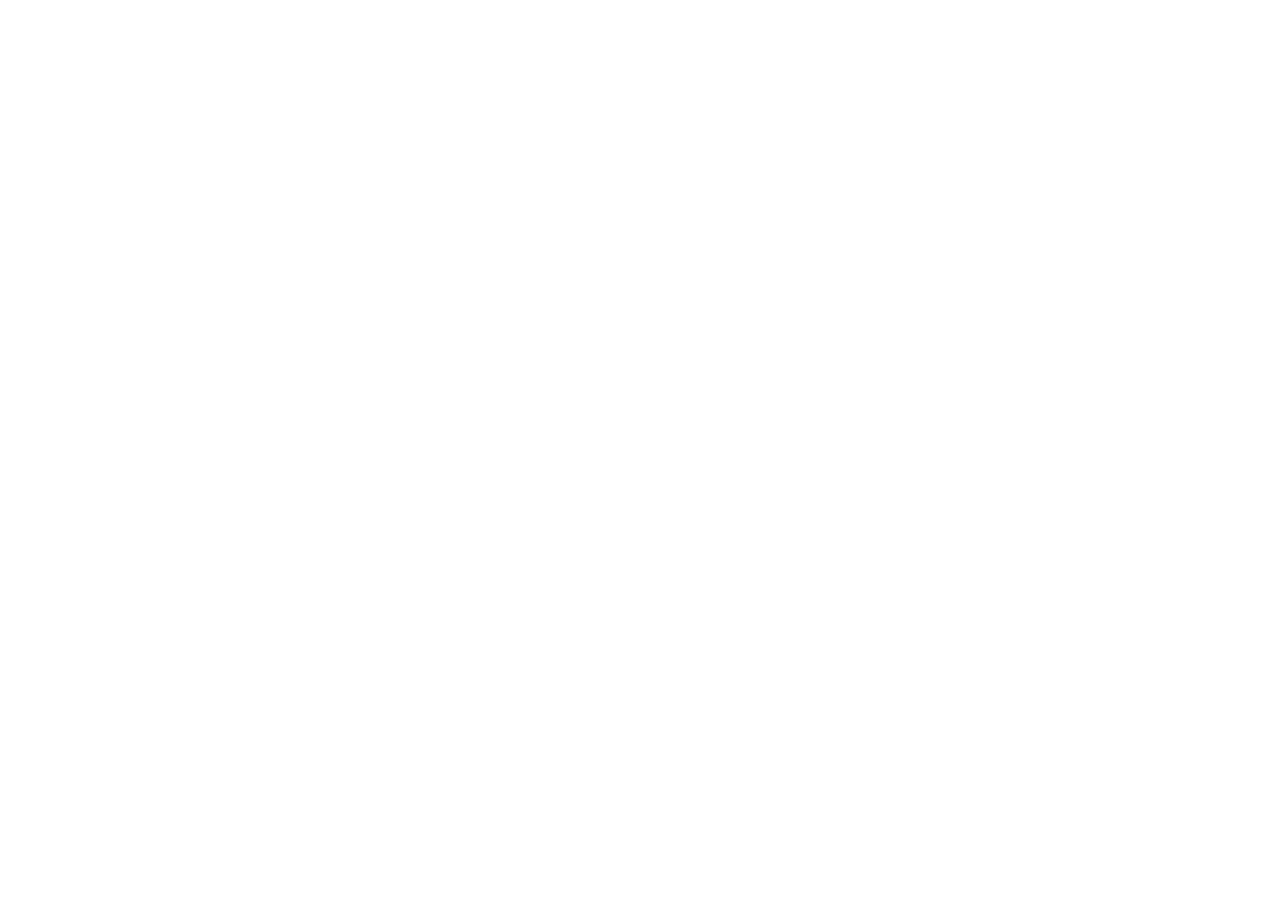
==== index.html @ 79c1bd39 "segundo-commit" ====
<!DOCTYPE html>
<html lang="pt-brgit stat">
<head>
    <meta charset="UTF-8">
    <meta http-equiv="X-UA-Compatible" content="IE=edge">
    <meta name="viewport" content="width=device-width, initial-scale=1.0">
    <title>Document</title>
</head>
<body>
    
</body>
</html>
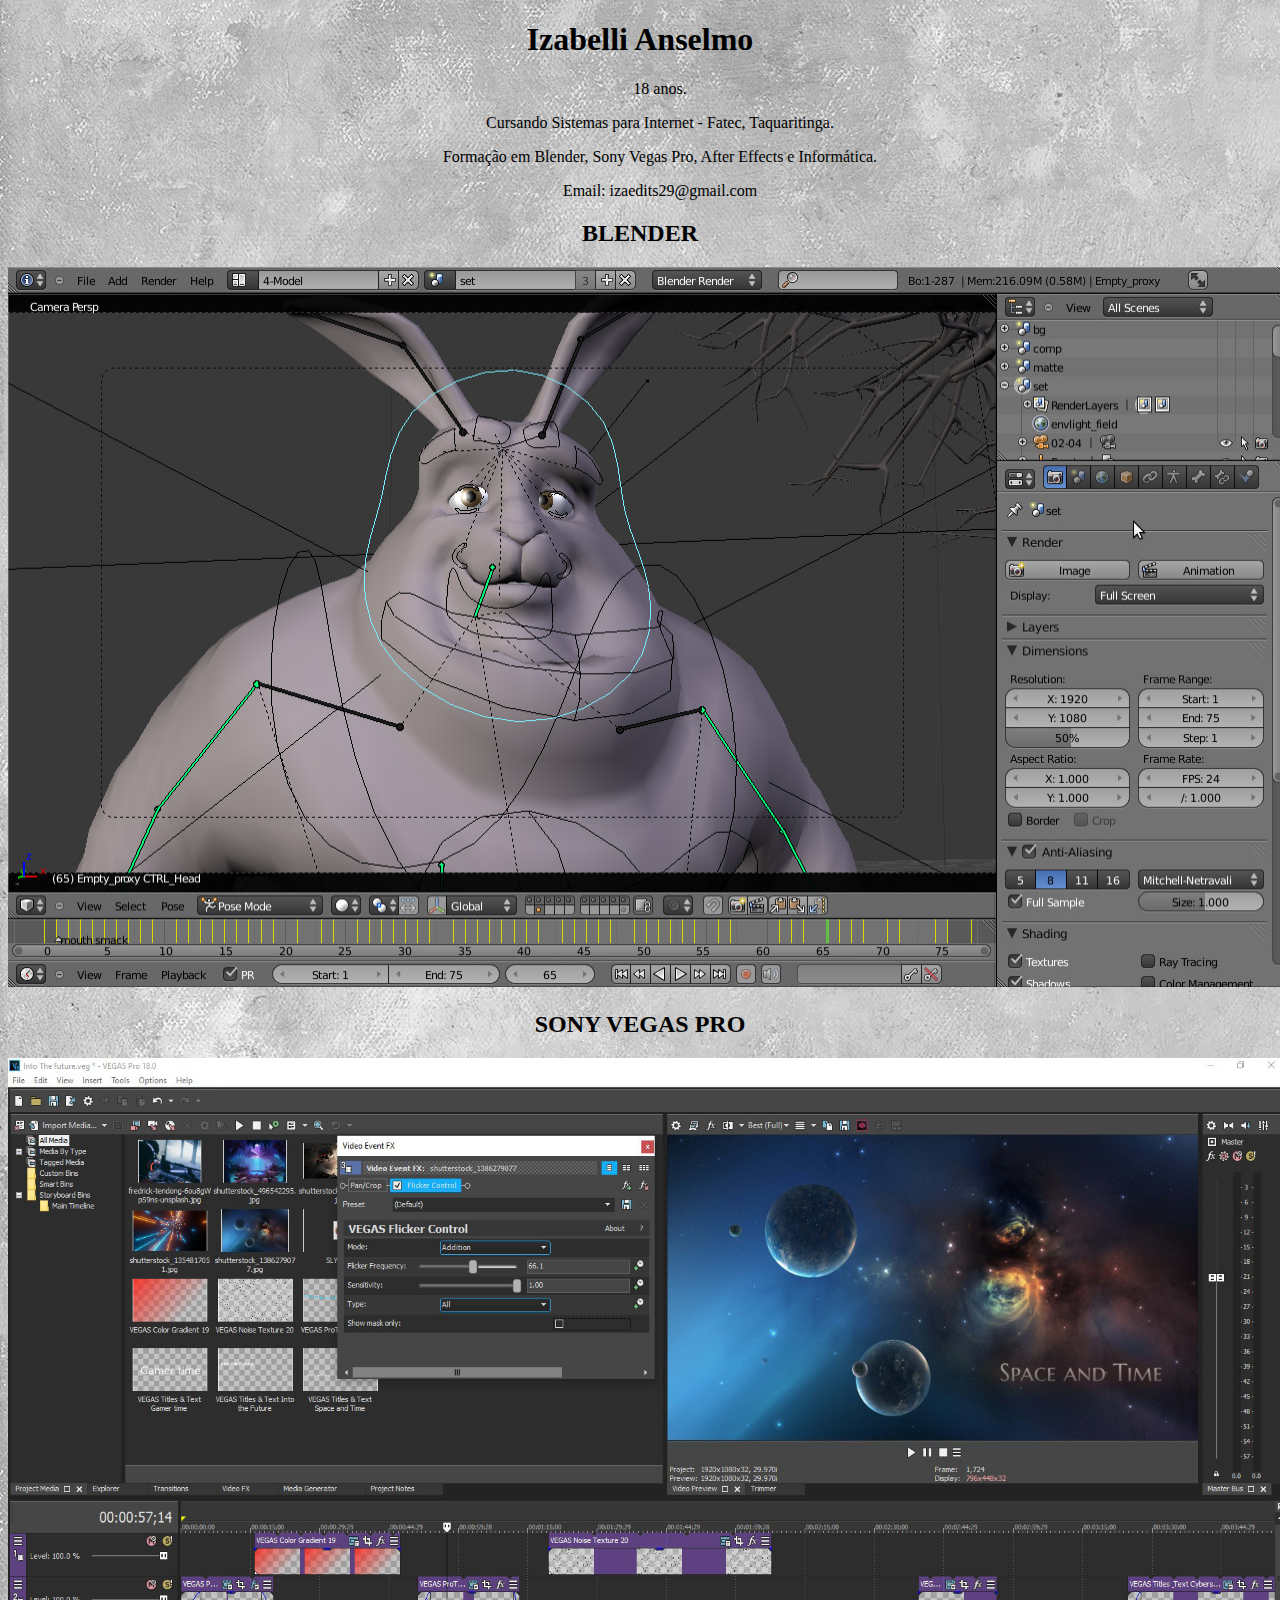
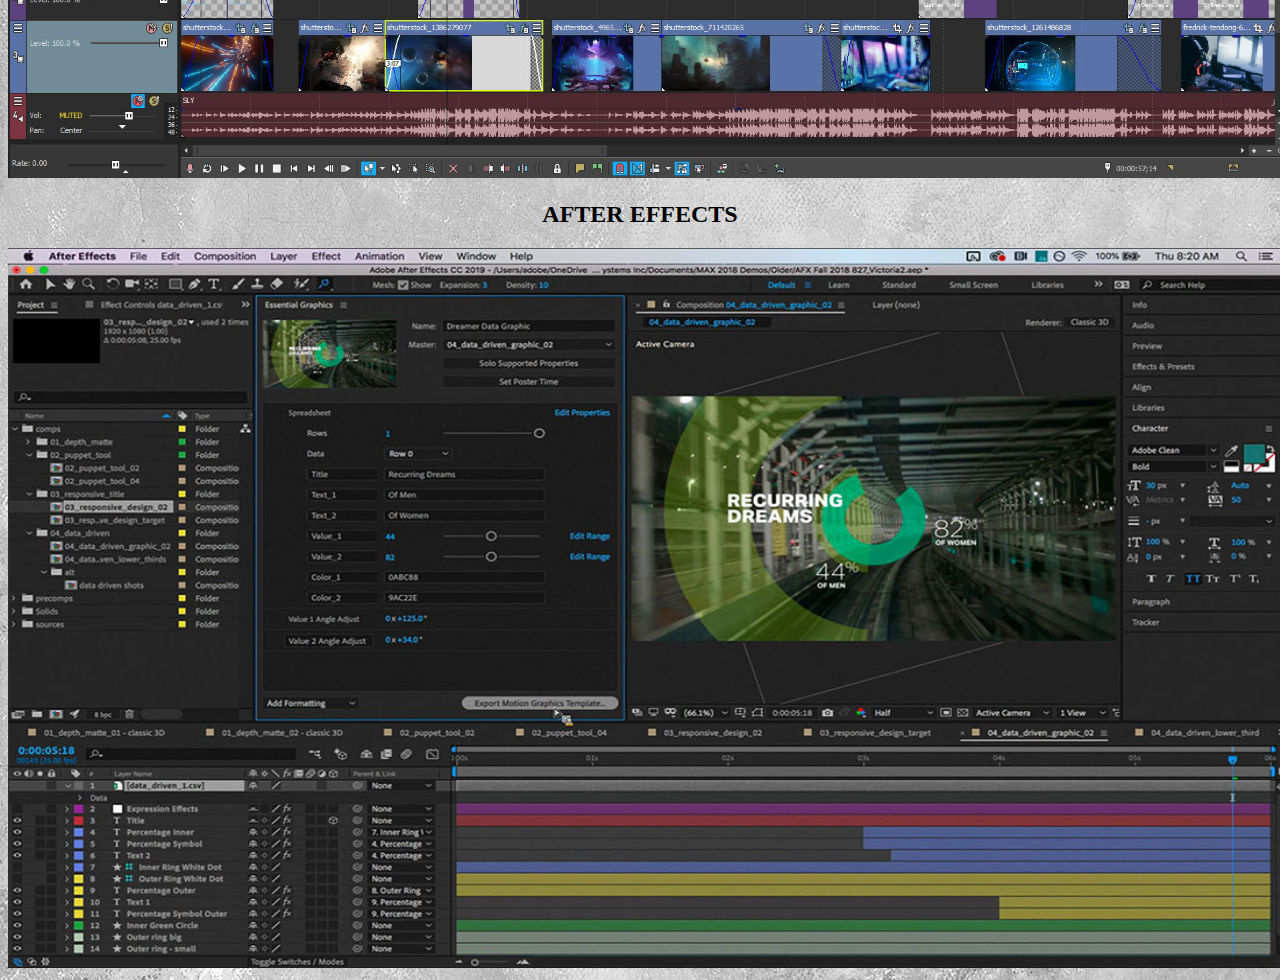
==== commit c86e6475: "teste" ====
--- a/index.html
+++ b/index.html
@@ -1,12 +1,41 @@
 <!DOCTYPE html>
-<html lang="pt-brgit stat">
+<html lang="pt-br">
+
 <head>
     <meta charset="UTF-8">
     <meta http-equiv="X-UA-Compatible" content="IE=edge">
     <meta name="viewport" content="width=device-width, initial-scale=1.0">
-    <title>Document</title>
+    <title>Infos</title>
 </head>
-<body>
-    
+
+<body background="./fundo.jpg">
+    <center>
+        <h1>Izabelli Anselmo</h1>
+
+        <ol>18 anos.</ol>
+
+        <ol>Cursando Sistemas para Internet - Fatec, Taquaritinga.</ol>
+
+        <ol>Formação em Blender, Sony Vegas Pro, After Effects e Informática.</ol>
+        <ol>Email: izaedits29@gmail.com</ol>
+        <b>
+            <h2>BLENDER</h2>
+        </b>
+
+        <img src="./blender.jpg" alt="Image" height="720" width="1280"> <br>
+        <b>
+            <h2>SONY VEGAS PRO</h2>
+        </b>
+        <img src="./sony vegas.jpg" alt="Image" height="720" width="1280">
+
+        <b>
+            <h2>AFTER EFFECTS</h2>
+        </b>
+        <img src="./after.jpg" alt="Image" height="720" width="1280">
+    </center>
+
+
+
 </body>
+
 </html>